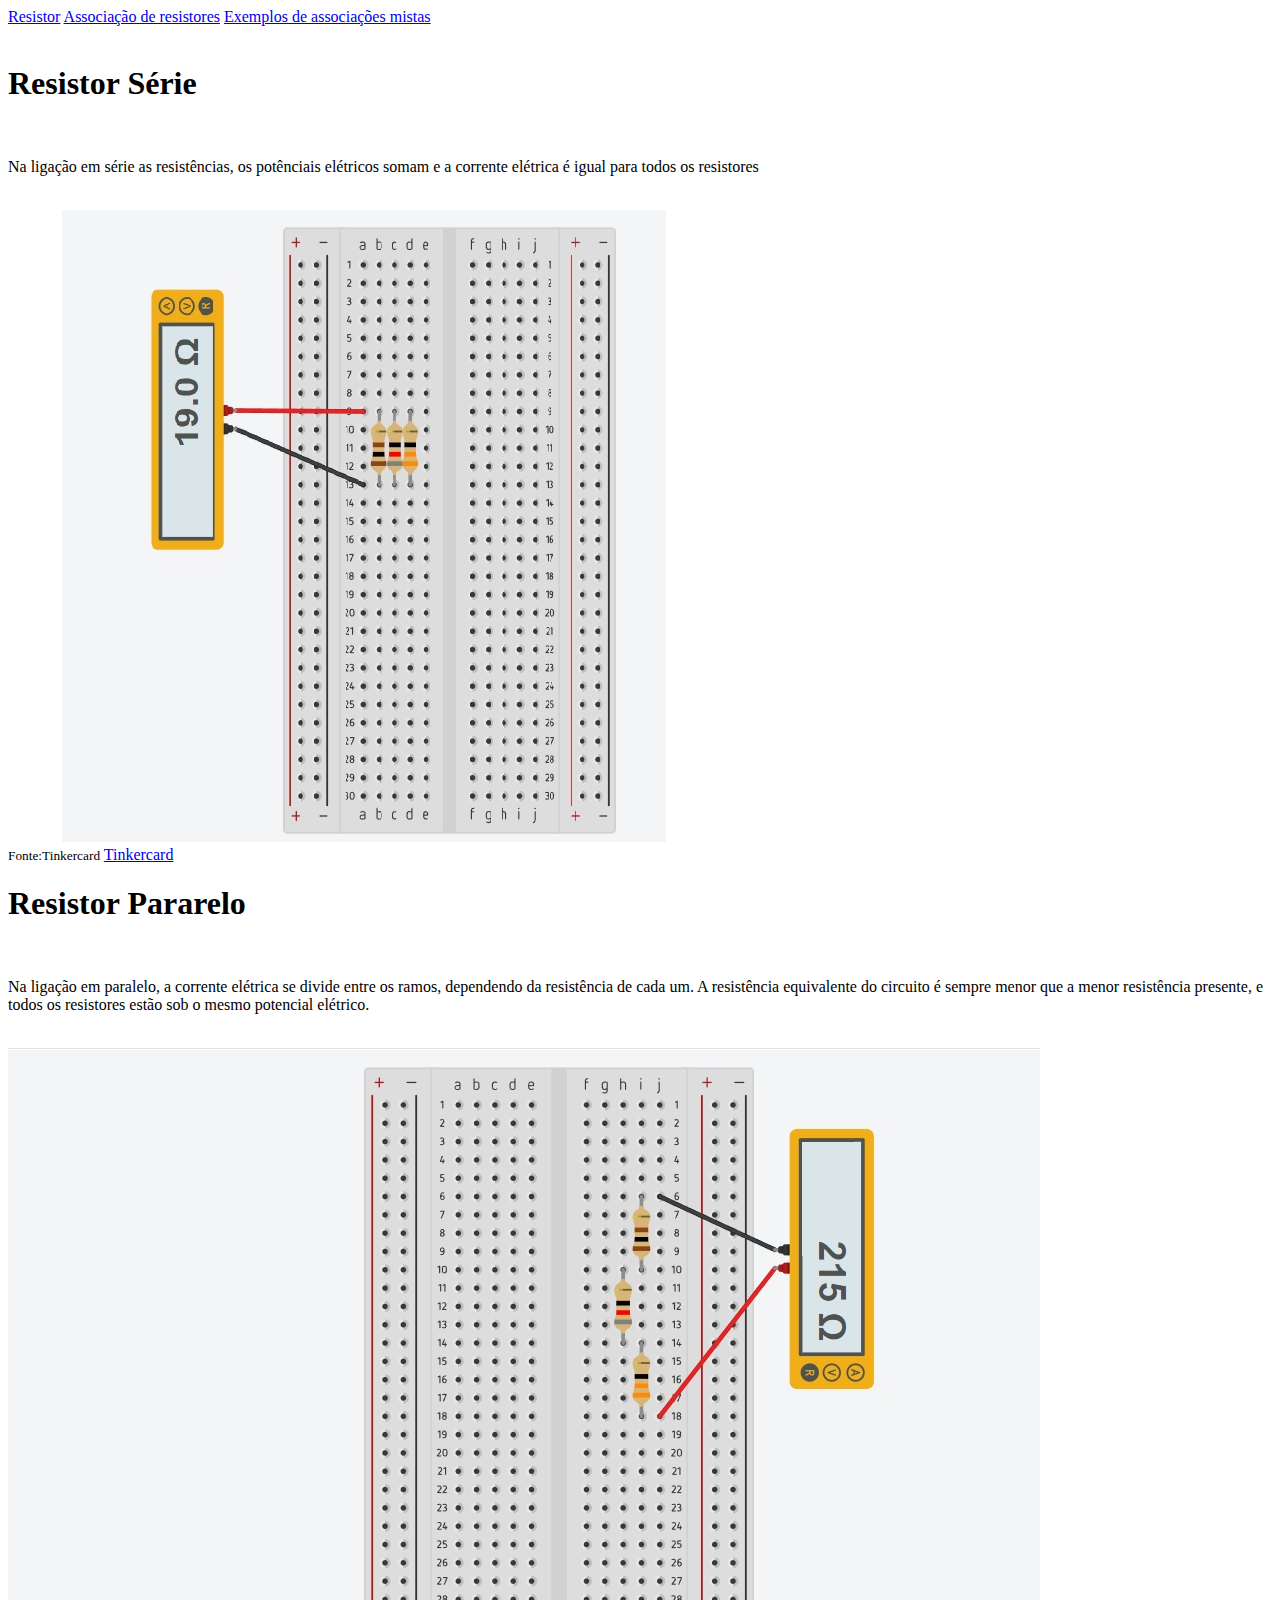
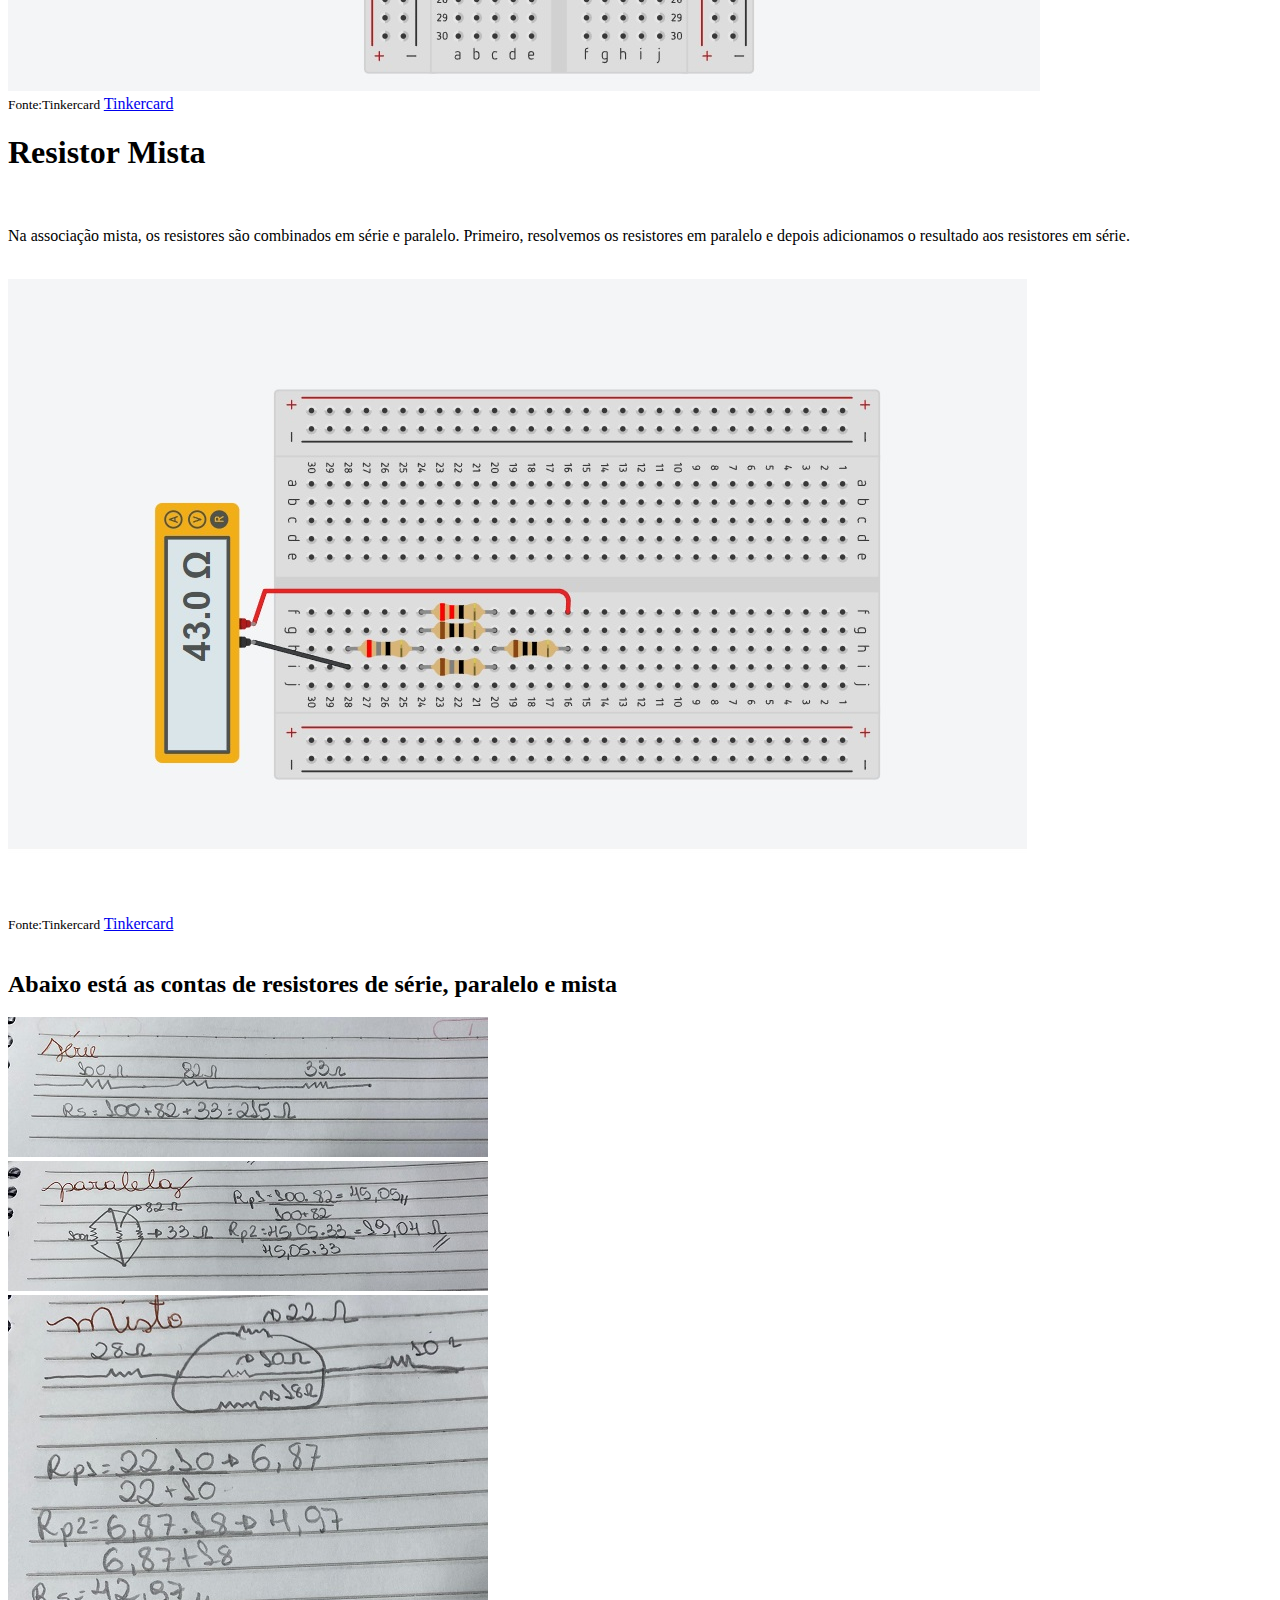
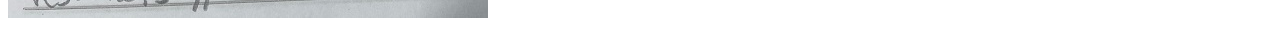
==== associacao_de_resistores.html @ 6c7fc678 "versao1" ====
<!DOCTYPE html>
<html lang="pt-BR">
<head>
    <meta charset="UTF-8">
    <meta name="viewport" content="width=, initial-scale=1.0">
    <link rel="stylesheet" href="style.css">
    <title>Resistor</title>
</head>
<body>
    <nav>
        <a href="./index.html">Resistor</a>
        <a href="./associacao_de_resistores.html">Associação de resistores</a>
        <a href="./exemplos_de_associacoes.html">Exemplos de associações mistas</a>
    </nav>
    <br>
    <h1>Resistor Série</h1>
    <br>
<p>Na ligação em série as resistências, os potênciais elétricos somam e a corrente elétrica é igual para todos os resistores</p>
<br>
<div>
    <img src="resistor_serie.jpg" alt="Resistor série">
    <br>
    <small>Fonte:Tinkercard</small>
    <a href="https://www.tinkercad.com/things/eEjQWyLalf3-mighty-blad/editel?tenant=circuits">Tinkercard</a>
    </div>
    <h1>Resistor Pararelo</h1>
    <br>
    <p>Na ligação em paralelo, a corrente elétrica se divide entre os ramos, dependendo da resistência de cada um. A resistência equivalente do circuito é sempre menor que a menor resistência presente, e todos os resistores estão sob o mesmo potencial elétrico.</p>
    <br>
    <div>
        <img src="resitor_paralelo.jpg" alt="Resistor paralelo">
        <br>
        <small>Fonte:Tinkercard</small>
        <a href="https://www.tinkercad.com/things/eEjQWyLalf3-mighty-blad/editel?tenant=circuits">Tinkercard</a>
        <br>
        </div>
        <h1>Resistor Mista</h1>
        <br>
<p>Na associação mista, os resistores são combinados em série e paralelo. Primeiro, resolvemos os resistores em paralelo e depois adicionamos o resultado aos resistores em série.</p>
<br>
<div>
    <img src="resistor_mista.jpg" alt="Resistor misto">
    <br>
    <small>Fonte:Tinkercard</small>
    <a href="https://www.tinkercad.com/things/eEjQWyLalf3-mighty-blad/editel?tenant=circuits">Tinkercard</a>
    </div>
    <br>
    <h2>Abaixo está as contas de resistores de série, paralelo e mista</h2>
    <div>
<img src="serie_resistor01.jpg" alt="conta de série">
<br>
<img src="conta_paralela.jpg" alt="conta paralelo">
<br>
<img src="conta_mista01.jpg" alt="conta mista">
    
</div>
</body>
</html>
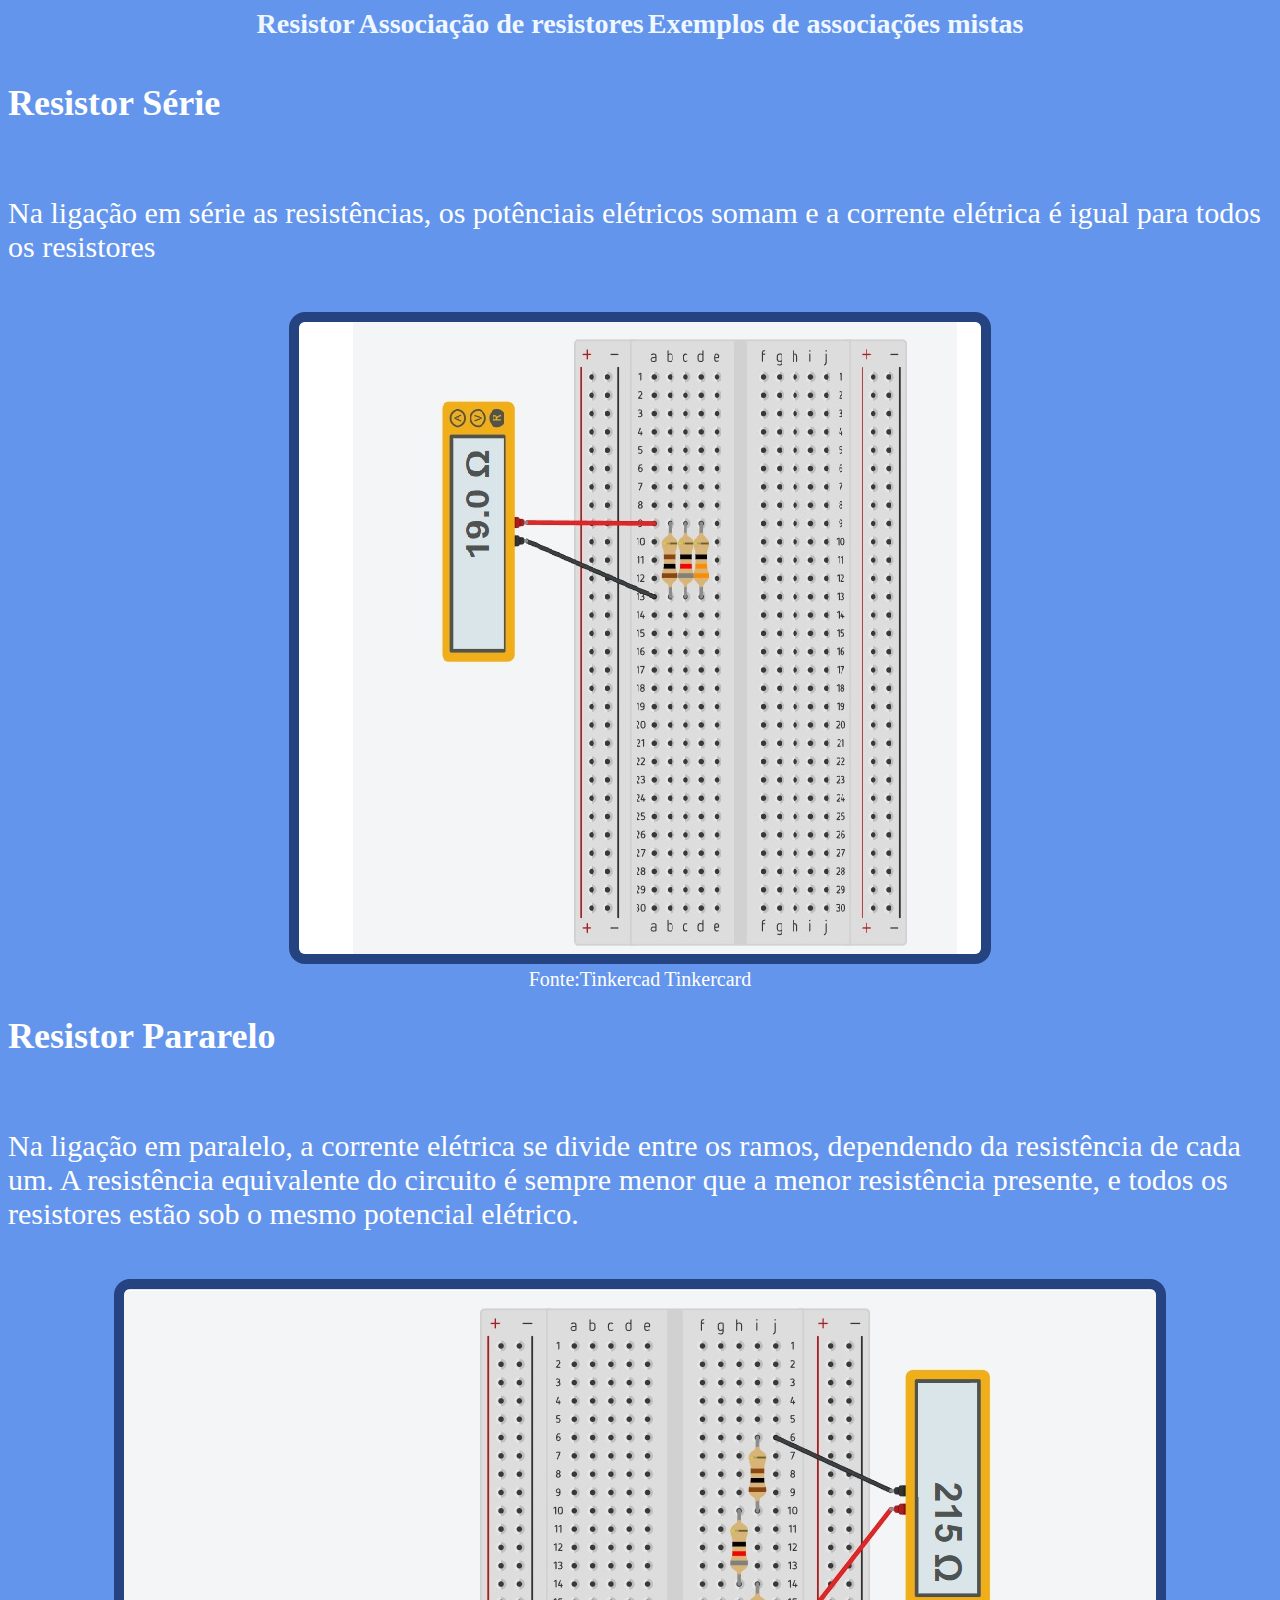
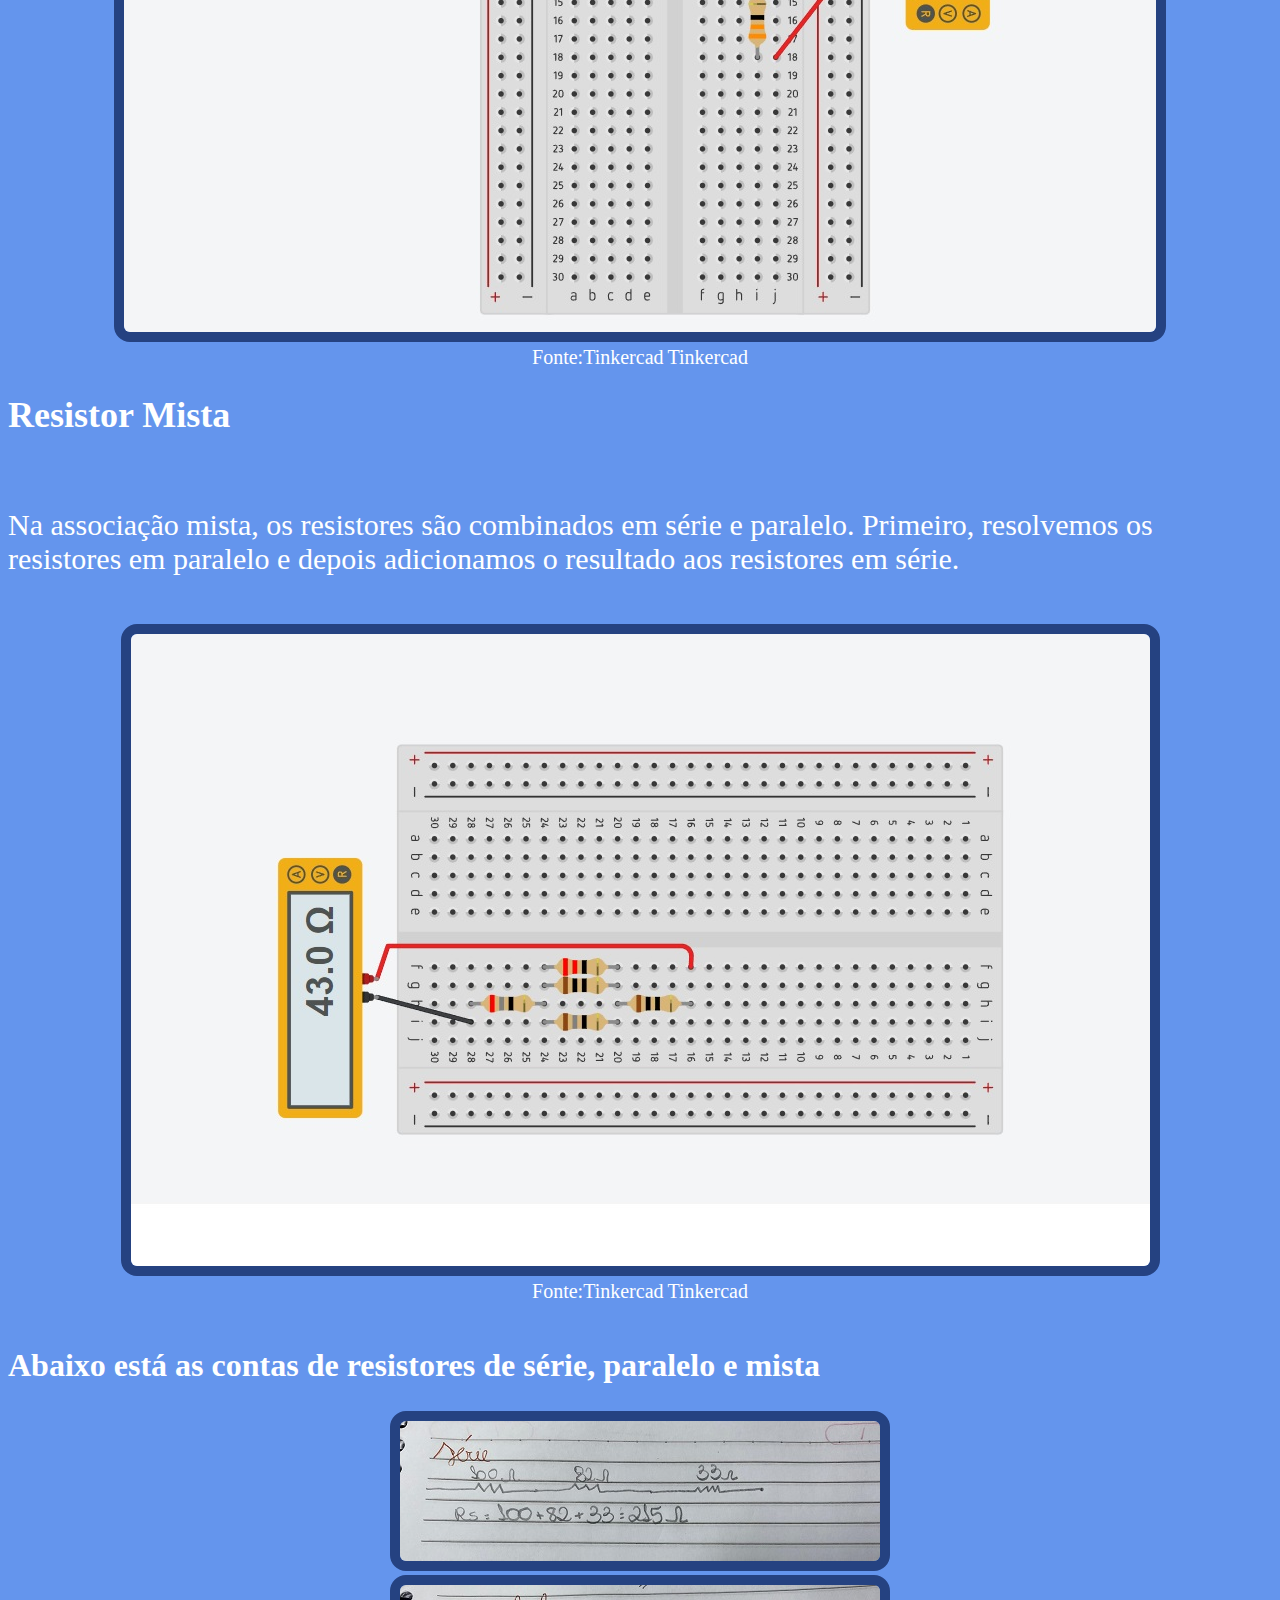
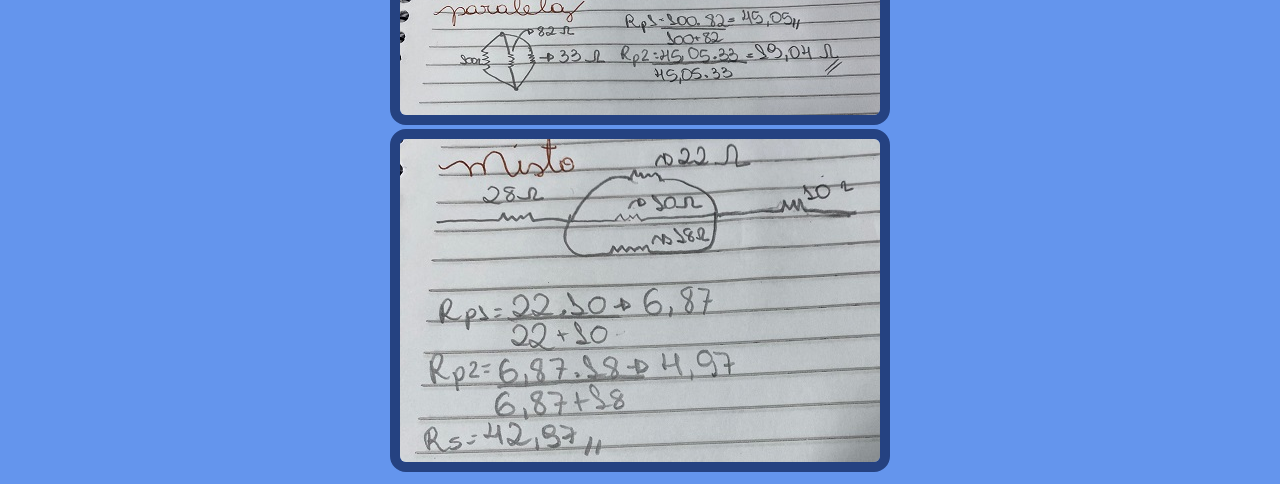
==== commit 0d158e38: "versao2" ====
--- a/associacao_de_resistores.html
+++ b/associacao_de_resistores.html
@@ -20,7 +20,7 @@
 <div>
     <img src="resistor_serie.jpg" alt="Resistor série">
     <br>
-    <small>Fonte:Tinkercard</small>
+    <small>Fonte:Tinkercad</small>
     <a href="https://www.tinkercad.com/things/eEjQWyLalf3-mighty-blad/editel?tenant=circuits">Tinkercard</a>
     </div>
     <h1>Resistor Pararelo</h1>
@@ -30,8 +30,8 @@
     <div>
         <img src="resitor_paralelo.jpg" alt="Resistor paralelo">
         <br>
-        <small>Fonte:Tinkercard</small>
-        <a href="https://www.tinkercad.com/things/eEjQWyLalf3-mighty-blad/editel?tenant=circuits">Tinkercard</a>
+        <small>Fonte:Tinkercad</small>
+        <a href="https://www.tinkercad.com/things/eEjQWyLalf3-mighty-blad/editel?tenant=circuits">Tinkercad</a>
         <br>
         </div>
         <h1>Resistor Mista</h1>
@@ -41,8 +41,8 @@
 <div>
     <img src="resistor_mista.jpg" alt="Resistor misto">
     <br>
-    <small>Fonte:Tinkercard</small>
-    <a href="https://www.tinkercad.com/things/eEjQWyLalf3-mighty-blad/editel?tenant=circuits">Tinkercard</a>
+    <small>Fonte:Tinkercad</small>
+    <a href="https://www.tinkercad.com/things/eEjQWyLalf3-mighty-blad/editel?tenant=circuits">Tinkercad</a>
     </div>
     <br>
     <h2>Abaixo está as contas de resistores de série, paralelo e mista</h2>
--- a/style.css
+++ b/style.css
@@ -0,0 +1,42 @@
+body{
+    background-color: cornflowerblue;
+    color: white;
+}
+nav{
+    text-align: center; 
+}
+
+nav a{
+    font-size: 28px;
+    text-decoration: none;
+    color: aliceblue;
+    font-weight: bold;
+}
+a:hover{
+    background-color: rgb(172, 206, 228);
+}
+h1{
+    font-size: 36px;
+}
+h2{
+    font-size: 32px;
+}
+p{
+    font-size: 30px;
+}
+div{
+    text-align: center;
+}
+div img{
+    border: solid rgb(37, 66, 129) 10px;
+    border-radius: 16px;
+}
+small{
+    font-size: 20px;
+    text-decoration: none;
+}
+div a {
+    color: white;
+    font-size: 20px;
+    text-decoration: none;
+}